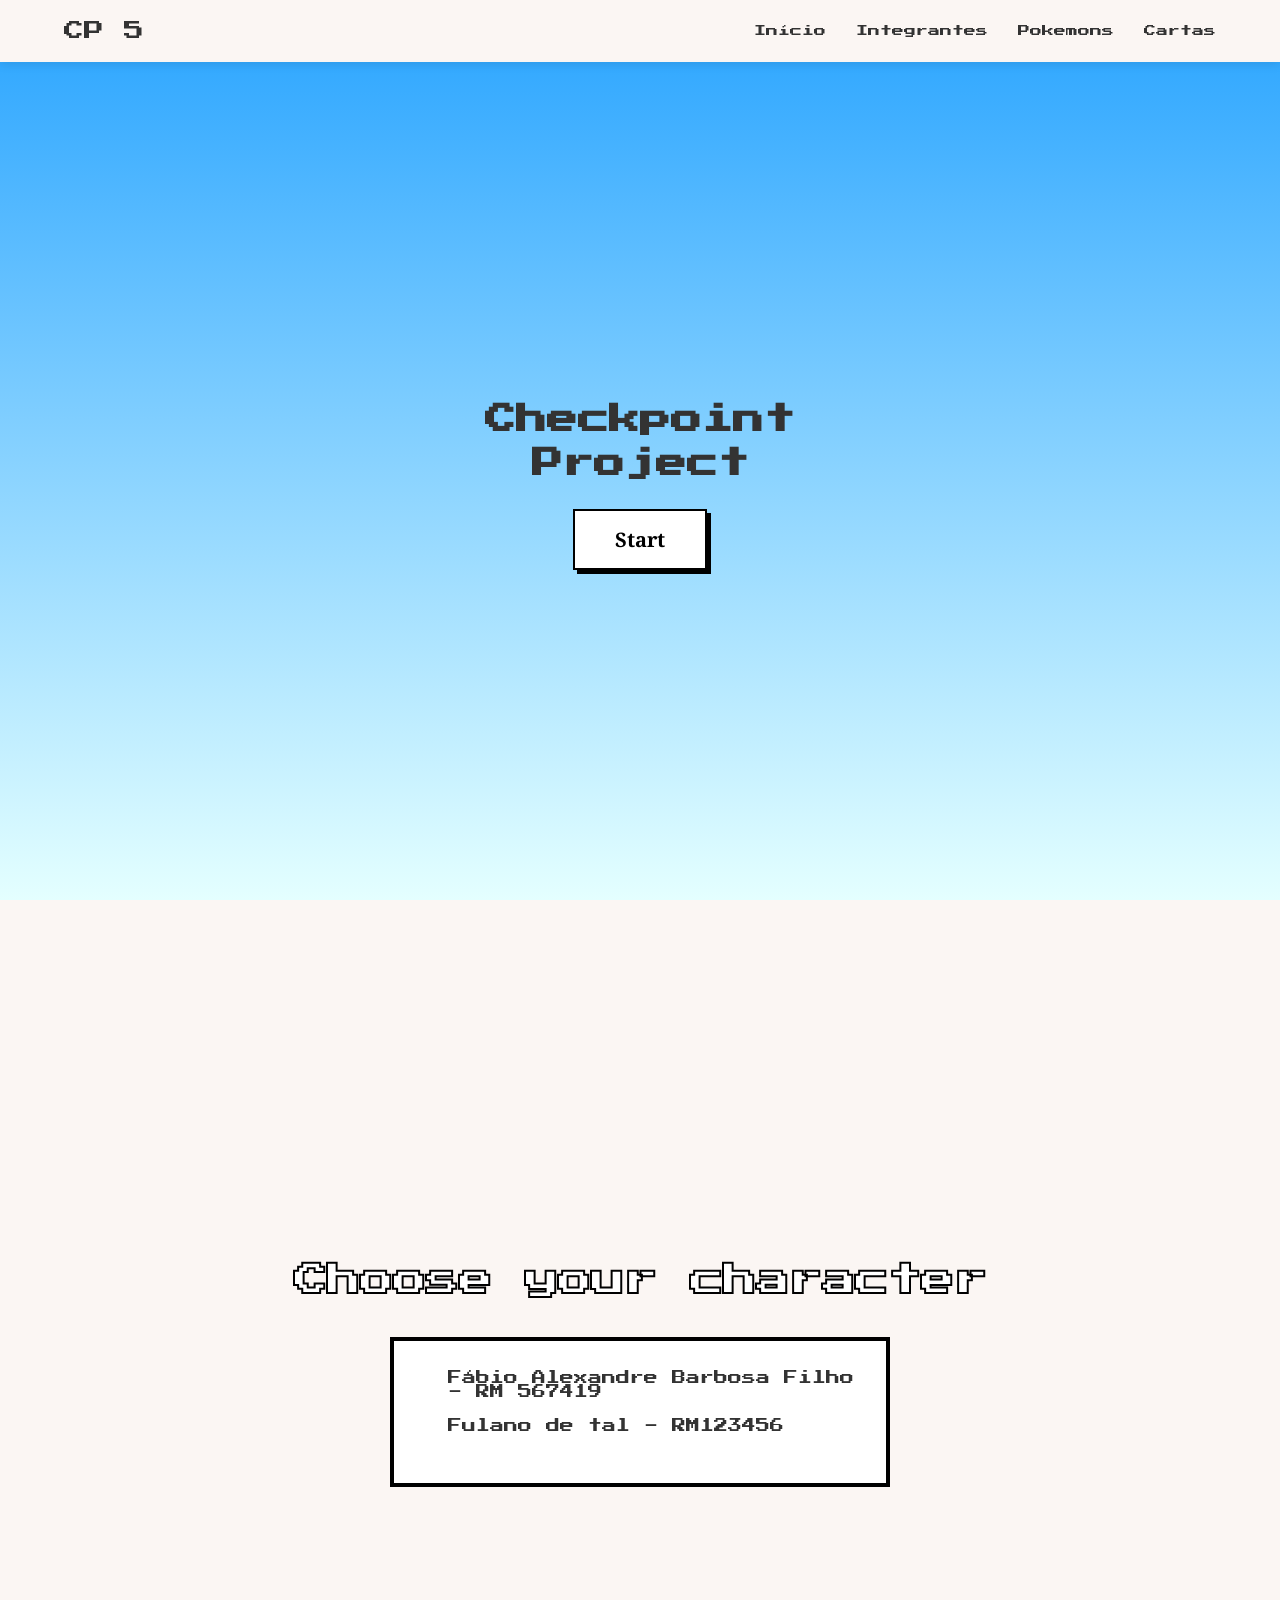
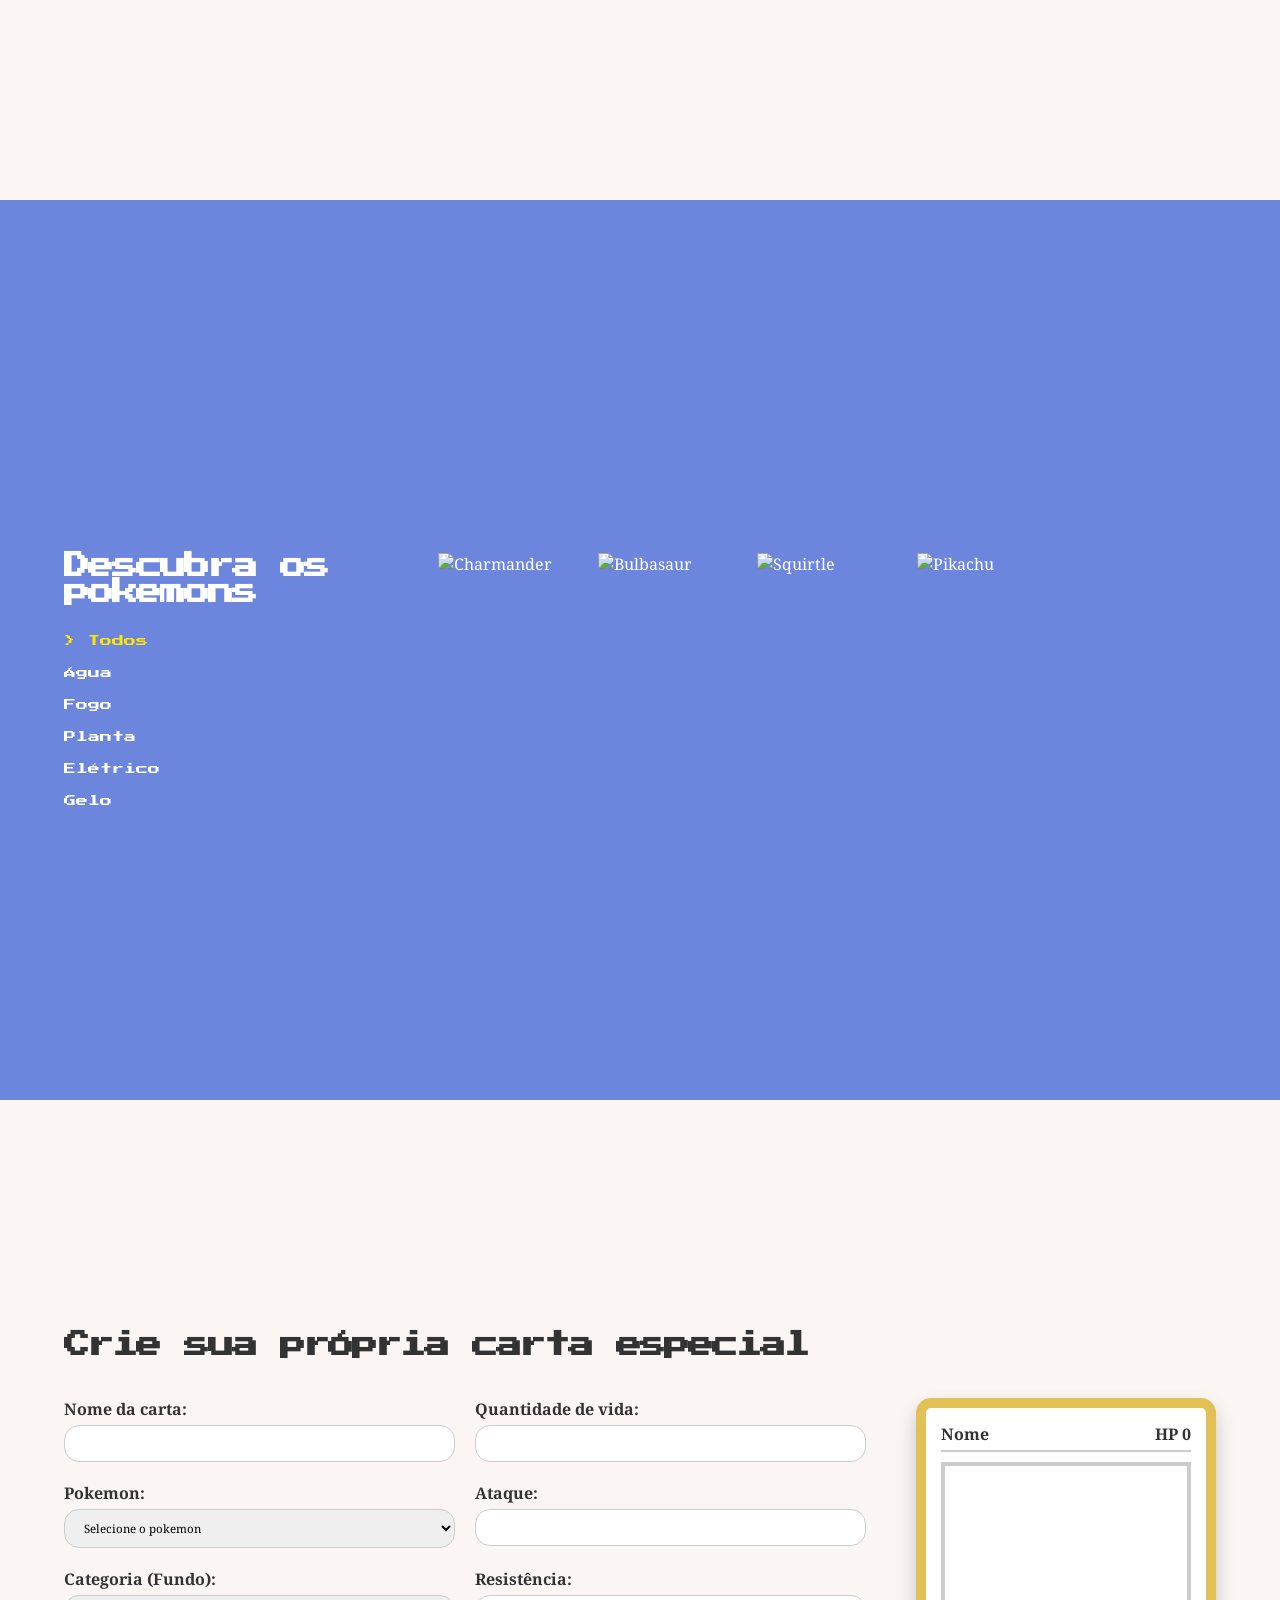
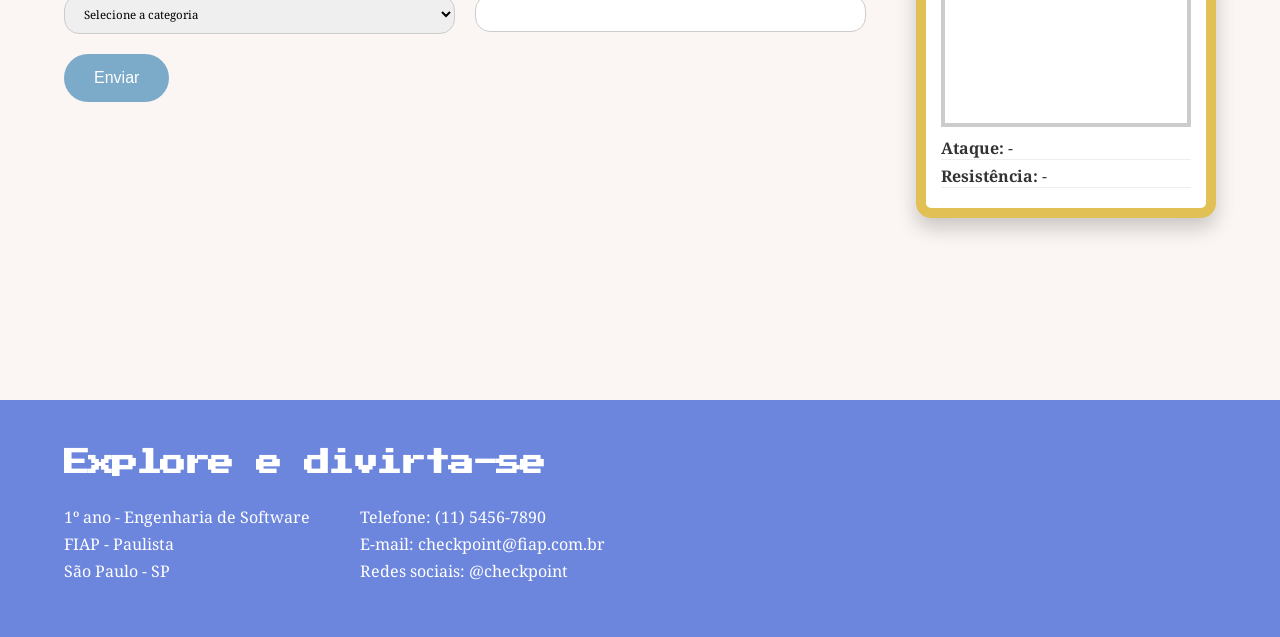
==== index.html @ 24892c91 "Site com responsividade" ====
<!DOCTYPE html>
<html lang="pt-BR">
<head>
    <meta charset="UTF-8">
    <meta name="viewport" content="width=device-width, initial-scale=1.0">
    <title>Checkpoint 5 - Front-end Design</title>
    
    <link rel="preconnect" href="https://fonts.googleapis.com">
    <link rel="preconnect" href="https://fonts.gstatic.com" crossorigin>
    <link href="https://fonts.googleapis.com/css2?family=Noto+Serif:ital,wght@0,400;0,700;1,400&family=Press+Start+2P&display=swap" rel="stylesheet">
    
    <link rel="stylesheet" href="style.css">
</head>
<body>

    <header class="menu-fixo">
        <div class="logo">CP 5</div>
        <nav>
            <ul>
                <li><a href="#inicio">Início</a></li>
                <li><a href="#integrantes">Integrantes</a></li>
                <li><a href="#pokemons">Pokemons</a></li>
                <li><a href="#cartas">Cartas</a></li>
            </ul>
        </nav>
    </header>

    <main>
        <section id="inicio" class="sessao-inicio">
            <div class="conteudo-inicio">
                <h1 class="titulo-principal">Checkpoint<br>Project</h1>
                <a href="#integrantes" class="btn-start">Start</a>
            </div>
        </section>

        <section id="integrantes" class="sessao-integrantes">
            <h2 class="titulo-sessao titulo-borda">Choose your character</h2>
            <div class="caixa-integrantes">
                <ul>
                    <li><span class="arrow">></span> Fábio Alexandre Barbosa Filho - RM 567419</li>
                    <li><span class="arrow">></span> Fulano de tal - RM123456</li>
                </ul>
            </div>
        </section>

        <section id="pokemons" class="sessao-pokemons">
            <div class="pokemon-layout">
                <aside class="filtro-lateral">
                    <h3 class="subtitulo">Descubra os pokemons</h3>
                    <ul id="lista-filtros">
                        <li class="ativo" data-filter="todos">> Todos</li>
                        <li data-filter="agua">Água</li>
                        <li data-filter="fogo">Fogo</li>
                        <li data-filter="planta">Planta</li>
                        <li data-filter="eletrico">Elétrico</li>
                        <li data-filter="gelo">Gelo</li>
                    </ul>
                </aside>
                
                <div class="grid-pokemons" id="grid-pokemons">
                    <div class="poke-card" data-tipo="fogo" onclick="abrirModal('Charmander', '0.6 m', '8.5 kg', 'Lizard', 'Blaze', 'Água', 'https://raw.githubusercontent.com/PokeAPI/sprites/master/sprites/pokemon/4.png')">
                        <img src="https://raw.githubusercontent.com/PokeAPI/sprites/master/sprites/pokemon/4.png" alt="Charmander">
                    </div>
                    <div class="poke-card" data-tipo="planta" onclick="abrirModal('Bulbasaur', '0.7 m', '6.9 kg', 'Seed', 'Overgrow', 'Fogo', 'https://raw.githubusercontent.com/PokeAPI/sprites/master/sprites/pokemon/1.png')">
                        <img src="https://raw.githubusercontent.com/PokeAPI/sprites/master/sprites/pokemon/1.png" alt="Bulbasaur">
                    </div>
                    <div class="poke-card" data-tipo="agua" onclick="abrirModal('Squirtle', '0.5 m', '9.0 kg', 'Tiny Turtle', 'Torrent', 'Planta', 'https://raw.githubusercontent.com/PokeAPI/sprites/master/sprites/pokemon/7.png')">
                        <img src="https://raw.githubusercontent.com/PokeAPI/sprites/master/sprites/pokemon/7.png" alt="Squirtle">
                    </div>
                    <div class="poke-card" data-tipo="eletrico" onclick="abrirModal('Pikachu', '0.4 m', '6.0 kg', 'Mouse', 'Static', 'Terra', 'https://raw.githubusercontent.com/PokeAPI/sprites/master/sprites/pokemon/25.png')">
                        <img src="https://raw.githubusercontent.com/PokeAPI/sprites/master/sprites/pokemon/25.png" alt="Pikachu">
                    </div>
                </div>
            </div>
        </section>

        <section id="cartas" class="sessao-cartas">
            <h2 class="subtitulo">Crie sua própria carta especial</h2>
            
            <div class="layout-cartas">
                <form id="form-carta">
                    <div class="form-group">
                        <label for="nomeCarta">Nome da carta:</label>
                        <input type="text" id="nomeCarta" required>
                    </div>
                    <div class="form-group">
                        <label for="vidaCarta">Quantidade de vida:</label>
                        <input type="number" id="vidaCarta" required>
                    </div>
                    <div class="form-group">
                        <label for="pokemonSelect">Pokemon:</label>
                        <select id="pokemonSelect" required>
                            <option value="">Selecione o pokemon</option>
                            <option value="https://raw.githubusercontent.com/PokeAPI/sprites/master/sprites/pokemon/other/official-artwork/4.png">Charmander</option>
                            <option value="https://raw.githubusercontent.com/PokeAPI/sprites/master/sprites/pokemon/other/official-artwork/1.png">Bulbasaur</option>
                            <option value="https://raw.githubusercontent.com/PokeAPI/sprites/master/sprites/pokemon/other/official-artwork/7.png">Squirtle</option>
                            <option value="https://raw.githubusercontent.com/PokeAPI/sprites/master/sprites/pokemon/other/official-artwork/25.png">Pikachu</option>
                        </select>
                    </div>
                    <div class="form-group">
                        <label for="ataqueCarta">Ataque:</label>
                        <input type="text" id="ataqueCarta" required>
                    </div>
                    <div class="form-group">
                        <label for="categoriaSelect">Categoria (Fundo):</label>
                        <select id="categoriaSelect" required>
                            <option value="">Selecione a categoria</option>
                            <option value="#f8d030">Elétrico (Amarelo)</option>
                            <option value="#78c850">Planta (Verde)</option>
                            <option value="#f08030">Fogo (Laranja)</option>
                            <option value="#6890f0">Água (Azul)</option>
                        </select>
                    </div>
                    <div class="form-group">
                        <label for="resistenciaCarta">Resistência:</label>
                        <input type="text" id="resistenciaCarta" required>
                    </div>
                    
                    <button type="submit" class="btn-enviar">Enviar</button>
                </form>

                <div class="carta-preview" id="cartaResultado">
                    <div class="carta-header">
                        <span id="resNome">Nome</span>
                        <span id="resVida">HP 0</span>
                    </div>
                    <div class="carta-imagem">
                        <img id="resImg" src="" alt="">
                    </div>
                    <div class="carta-status">
                        <p><strong>Ataque:</strong> <span id="resAtaque">-</span></p>
                        <p><strong>Resistência:</strong> <span id="resResistencia">-</span></p>
                    </div>
                </div>
            </div>
        </section>
    </main>

    <footer id="footer">
        <div class="footer-bloco titulo">
            <h2 class="subtitulo">Explore e divirta-se</h2>
        </div>
        <div class="footer-layout">
            <div class="footer-bloco">
                <p>1º ano - Engenharia de Software</p>
                <p>FIAP - Paulista</p>
                <p>São Paulo - SP</p>
            </div>
            <div class="footer-bloco">
                <p>Telefone: (11) 5456-7890</p>
                <p>E-mail: checkpoint@fiap.com.br</p>
                <p>Redes sociais: @checkpoint</p>
            </div>
        </div>
    </footer>

    <div id="modalPokemon" class="modal hidden">
        <div class="modal-content">
            <span class="close-btn" onclick="fecharModal()">X</span>
            <h2 id="modalNome" class="titulo-sessao">Nome</h2>
            <div class="modal-info">
                <div>
                    <p><strong>Altura:</strong> <span id="modalAltura"></span></p>
                    <p><strong>Categoria:</strong> <span id="modalCategoria"></span></p>
                </div>
                <div>
                    <p><strong>Peso:</strong> <span id="modalPeso"></span></p>
                    <p><strong>Habilidades:</strong> <span id="modalHabilidades"></span></p>
                    <p><strong>Fraqueza:</strong> <span id="modalFraqueza"></span></p>
                </div>
            </div>
            <div class="modal-img-container">
                <img id="modalImagem" src="" alt="">
            </div>
        </div>
    </div>

    <script src="script.js"></script>
</body>
</html>
---- style.css ----
/* Resets e Configurações Globais */
* {
    margin: 0;
    padding: 0;
    box-sizing: border-box;
}

html {
    scroll-behavior: smooth; /* Rolagem suave nativa */
    font-size: 62.5%; /* 1rem = 10px, facilita o cálculo das exigências */
}

body {
    font-family: 'Noto Serif', serif;
    background-color: #FBF6F3; /* Branco exigido */
    color: #333;
    font-size: 1.6rem; 
}

/* Tipografia Exigida */
h1, h2, h3, .logo, .menu-fixo a {
    font-family: 'Press Start 2P', cursive;
}

.subtitulo {
    font-size: 2.6rem;
    letter-spacing: -2px;
}

/* --- MENU FIXO --- */
.menu-fixo {
    position: fixed;
    top: 0;
    width: 100%;
    background-color: #FBF6F3;
    display: flex;
    justify-content: space-between;
    align-items: center;
    padding: 2rem 5%;
    box-shadow: 0 2px 10px rgba(0,0,0,0.1);
    z-index: 1000;
}

.menu-fixo .logo { font-size: 2rem; }
.menu-fixo ul { list-style: none; display: flex; gap: 3rem; }
.menu-fixo a { text-decoration: none; color: #333; font-size: 1.2rem; }

/* --- SEÇÕES (Geral) --- */
section {
    min-height: 100vh;
    padding: 10rem 5% 5rem 5%;
    display: flex;
    flex-direction: column;
    justify-content: center;
}

/* --- 1º SESSÃO: INÍCIO --- */
.sessao-inicio {
    background: linear-gradient(to bottom, #27a3ff, #e4ffff);
    align-items: center;
    text-align: center;
    position: relative;
    overflow: hidden;
}

.titulo-principal {
    font-size: 3.1rem;
    line-height: calc(3.1rem + 1.3rem); /* 1.3rem de espaçamento exigido */
    margin-bottom: 4rem;
    color: #333;
}

.btn-start {
    font-family: 'Noto Serif', serif;
    background-color: white;
    color: black;
    padding: 1.5rem 4rem;
    font-size: 2rem;
    border: 2px solid black;
    text-decoration: none;
    font-weight: bold;
    cursor: pointer;
    box-shadow: 4px 4px 0px black;
    transition: transform 0.1s;
}

.btn-start:active {
    transform: translate(2px, 2px);
    box-shadow: 2px 2px 0px black;
}

/* --- 2º SESSÃO: INTEGRANTES --- */
.sessao-integrantes {
    background-color: #FBF6F3;
    align-items: center;
}

.titulo-borda {
    font-size: 3.3rem;
    color: white;
    -webkit-text-stroke: 2px black; /* Borda preta exigida no texto branco */
    margin-bottom: 4rem;
    text-align: center;
}

.caixa-integrantes {
    background: white;
    border: 4px solid black;
    padding: 3rem;
    width: 100%;
    max-width: 500px;
}

.caixa-integrantes ul { list-style: none; }
.caixa-integrantes li {
    font-family: 'Press Start 2P', cursive;
    font-size: 1.4rem;
    margin-bottom: 2rem;
    cursor: pointer;
    display: flex;
    align-items: center;
}

.arrow {
    opacity: 0; /* Esconde a seta inicialmente */
    margin-right: 1rem;
    transition: opacity 0.3s;
}

.caixa-integrantes li:hover .arrow {
    opacity: 1; /* Mostra a seta no hover */
}

/* --- 3º SESSÃO: POKEMONS --- */
.sessao-pokemons { background-color: #6D86DD; /* Azul exigido */ color: white; }

.pokemon-layout {
    display: flex;
    gap: 5rem;
    margin-top: 3rem;
}

.filtro-lateral { min-width: 250px; }
.filtro-lateral h3 { margin-bottom: 3rem; }
.filtro-lateral ul { list-style: none; font-family: 'Press Start 2P', cursive; font-size: 1.2rem; }
.filtro-lateral li { margin-bottom: 2rem; cursor: pointer; transition: color 0.3s; }
.filtro-lateral li:hover, .filtro-lateral li.ativo { color: #ffe600; }

.grid-pokemons {
    display: grid;
    grid-template-columns: repeat(auto-fill, minmax(120px, 1fr));
    gap: 2rem;
    width: 100%;
}

.poke-card {
    cursor: pointer;
    transition: transform 0.3s;
}

.poke-card:hover { transform: scale(1.1); }
.poke-card img { width: 100%; object-fit: contain; }

/* Modal Pokemons */
.modal {
    position: fixed;
    top: 0; left: 0; width: 100%; height: 100%;
    background-color: rgba(0, 0, 0, 0.4); /* Fundo preto 40% exigido */
    display: flex;
    justify-content: center;
    align-items: center;
    z-index: 2000;
}

.modal.hidden { display: none; }

.modal-content {
    background-color: #FBF6F3;
    color: #333;
    padding: 4rem;
    border-radius: 20px;
    width: 90%;
    max-width: 600px;
    position: relative;
}

.close-btn {
    position: absolute;
    top: 2rem; right: 2rem;
    font-family: 'Press Start 2P', cursive;
    font-size: 2rem;
    cursor: pointer;
}

.modal-info { display: flex; justify-content: space-between; margin: 3rem 0; font-size: 1.8rem; }
.modal-img-container { text-align: center; margin: 2rem 0; }
.modal-img-container img { width: 150px; }

.evolucao-container {
    margin-top: 3rem;
    padding-top: 2rem;
    border-top: 2px solid #ccc;
}

.evolucao-images {
    flex-wrap: wrap;
    gap: 1rem;
}

.evolucao-images > div {
    display: flex;
    align-items: center;
    gap: 1rem;
}

.evolucao-images img {
    transition: transform 0.3s ease;
}

.evolucao-images img:hover {
    transform: scale(1.1);
}

/* --- 4º SESSÃO: CARTAS --- */
.sessao-cartas { background-color: #FBF6F3; }

.layout-cartas {
    display: flex;
    gap: 5rem;
    margin-top: 4rem;
    align-items: flex-start;
}

form { flex: 1; display: grid; grid-template-columns: 1fr 1fr; gap: 2rem; }

.form-group { display: flex; flex-direction: column; }
.form-group label { margin-bottom: 0.5rem; font-weight: bold; }

/* Exigência: bordas 15px e tamanho 1.15rem */
input, select {
    border-radius: 15px;
    font-size: 1.15rem; 
    padding: 1rem 1.5rem;
    border: 1px solid #ccc;
    font-family: 'Noto Serif', serif;
}

/* Botão Exigido */
.btn-enviar {
    grid-column: 1 / -1;
    background-color: #7CAAC9;
    color: white;
    border: none;
    border-radius: 25px;
    padding: 1.5rem 3rem;
    font-size: 1.6rem;
    cursor: pointer;
    justify-self: start;
    transition: background-color 0.3s;
}

.btn-enviar:hover { background-color: #5881AE; }

.carta-preview {
    width: 300px;
    height: 420px;
    border: 10px solid #e1c056;
    border-radius: 15px;
    padding: 1.5rem;
    background-color: #fff;
    display: flex;
    flex-direction: column;
    box-shadow: 0 10px 20px rgba(0,0,0,0.2);
}

.carta-header { display: flex; justify-content: space-between; font-weight: bold; margin-bottom: 1rem; border-bottom: 2px solid #ccc; padding-bottom: 0.5rem;}
.carta-imagem { flex: 1; display: flex; justify-content: center; align-items: center; border: 4px solid #ccc; background: white; margin-bottom: 1rem;}
.carta-imagem img { max-width: 90%; max-height: 150px; }
.carta-status p { margin-bottom: 0.5rem; border-bottom: 1px solid #eee; }

/* --- 5º SESSÃO: FOOTER --- */
footer {
    background-color: #6D86DD;
    color: white;
    padding: 5rem 5%;
}

.footer-layout {
    display: flex;
    gap: 50px; /* Espaçamento de 50px exigido entre os blocos */
    margin-top: 3rem;
}

.footer-bloco p { margin-bottom: 0.5rem; }

/* --- RESPONSIVIDADE (Desktop, Tablet, Mobile) --- */
@media (max-width: 900px) {
    .pokemon-layout, .layout-cartas { flex-direction: column; }
    form { grid-template-columns: 1fr; }
    .btn-enviar { justify-self: stretch; }
    .menu-fixo ul { gap: 1.5rem; }
}

@media (max-width: 600px) {
    .menu-fixo { flex-direction: column; gap: 1rem; padding: 1rem; }
    .titulo-principal { font-size: 2.2rem; }
    .titulo-borda { font-size: 2.2rem; }
    .subtitulo { font-size: 2rem; }
    .modal-info { flex-direction: column; gap: 1rem; }
    .footer-layout { flex-direction: column; gap: 30px; }
    /* Responsividade para integrantes */
    .caixa-integrantes {
        max-width: 90%;
        padding: 2rem;
    }
    .caixa-integrantes li {
        font-size: 1.2rem;
        margin-bottom: 1.5rem;
        line-height: 1.4;
    }
}
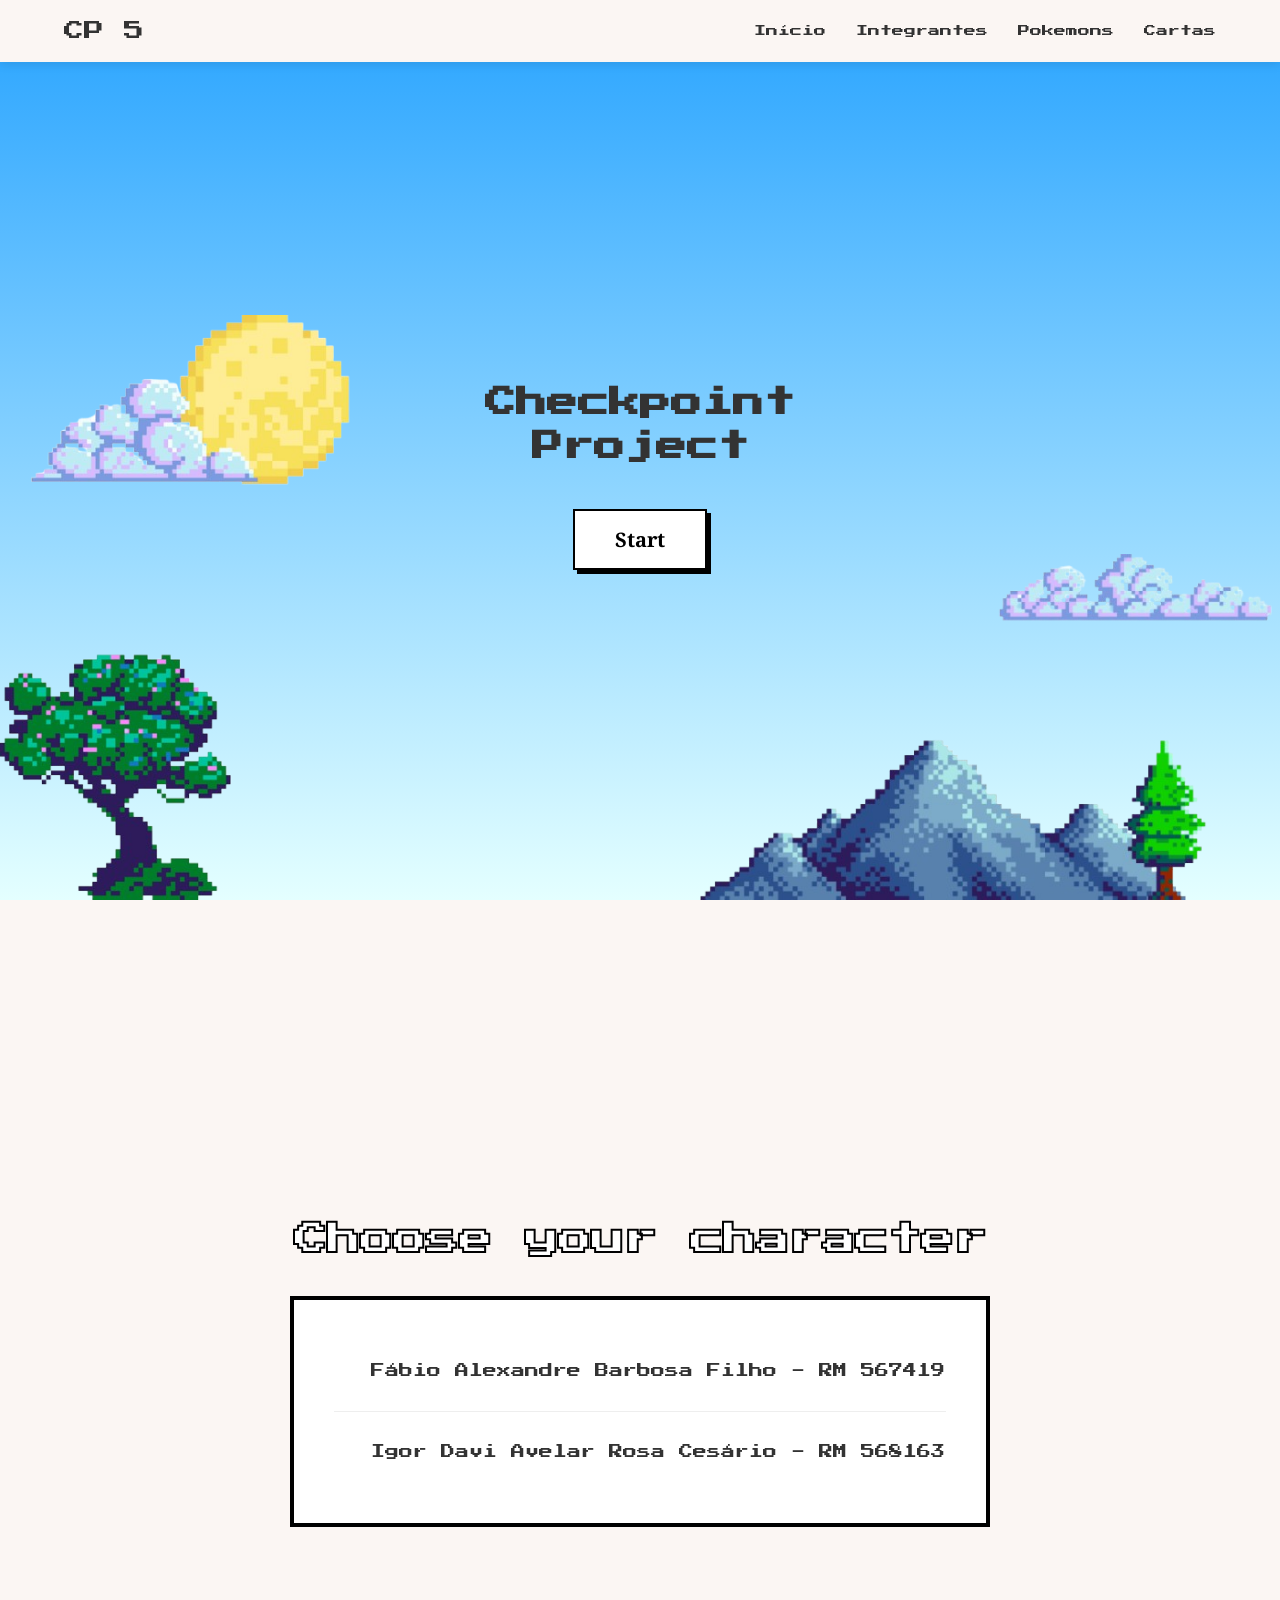
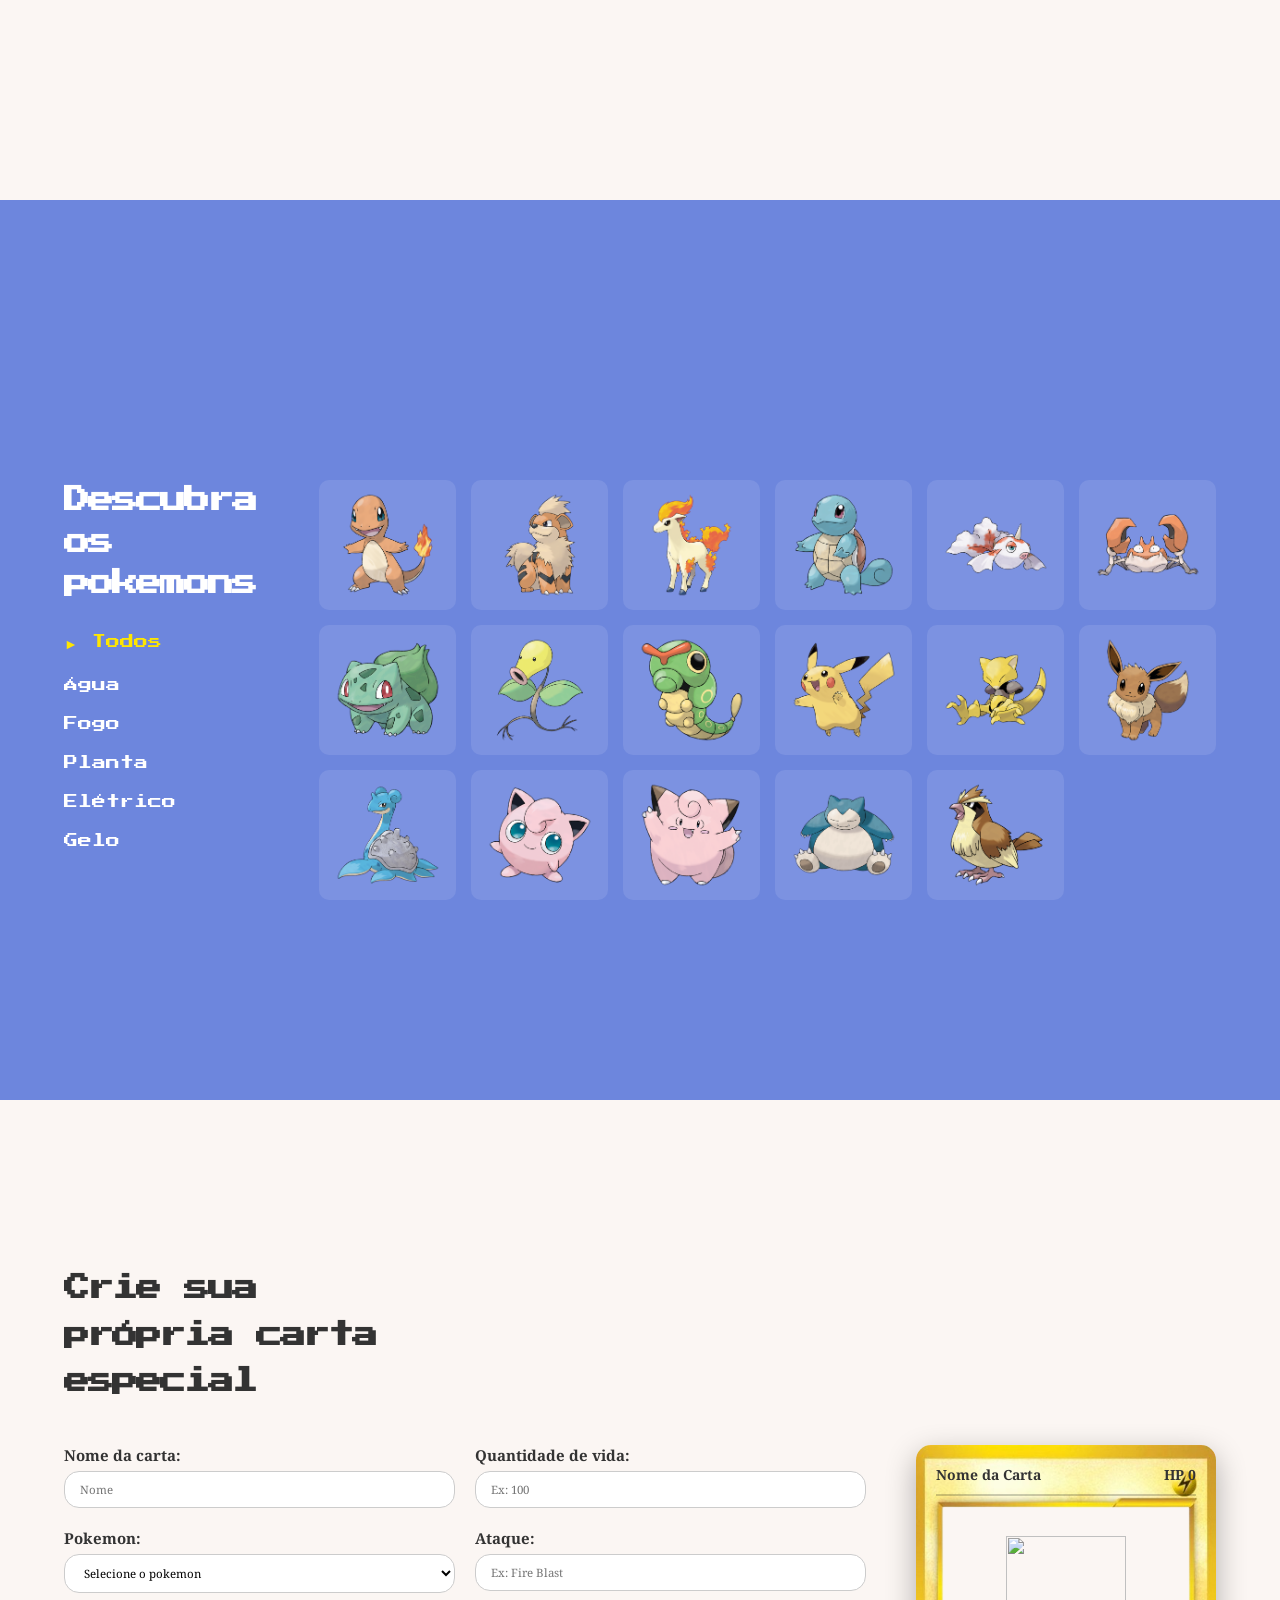
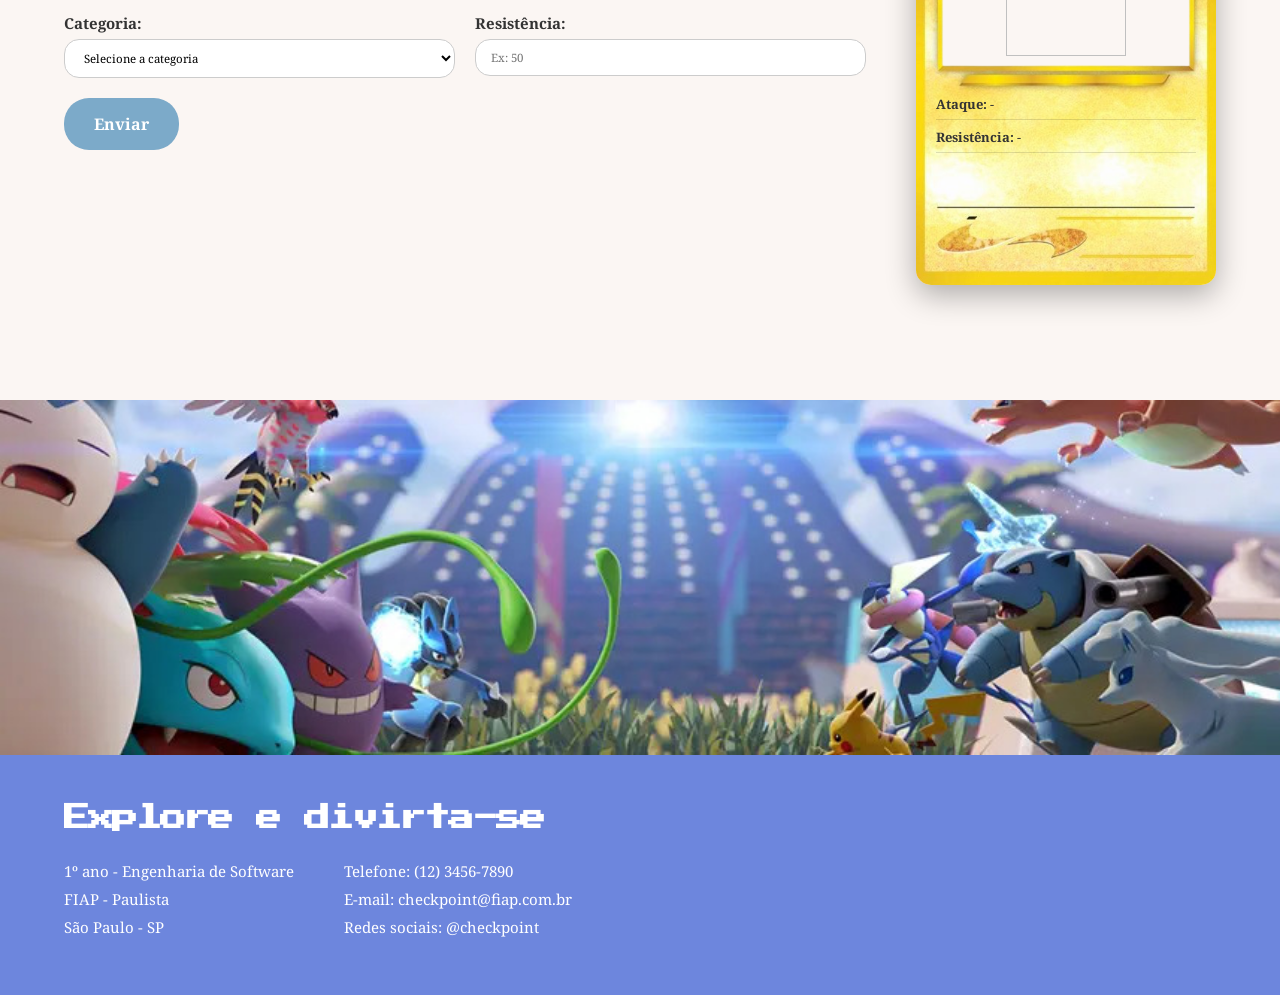
==== commit dd0a3f3b: "Initial commit" ====
--- a/index.html
+++ b/index.html
@@ -4,15 +4,16 @@
     <meta charset="UTF-8">
     <meta name="viewport" content="width=device-width, initial-scale=1.0">
     <title>Checkpoint 5 - Front-end Design</title>
-    
+
     <link rel="preconnect" href="https://fonts.googleapis.com">
     <link rel="preconnect" href="https://fonts.gstatic.com" crossorigin>
     <link href="https://fonts.googleapis.com/css2?family=Noto+Serif:ital,wght@0,400;0,700;1,400&family=Press+Start+2P&display=swap" rel="stylesheet">
-    
+
     <link rel="stylesheet" href="style.css">
 </head>
 <body>
 
+    <!-- ========== MENU ========== -->
     <header class="menu-fixo">
         <div class="logo">CP 5</div>
         <nav>
@@ -26,6 +27,8 @@
     </header>
 
     <main>
+
+        <!-- 1ª SESSÃO: INÍCIO -->
         <section id="inicio" class="sessao-inicio">
             <div class="conteudo-inicio">
                 <h1 class="titulo-principal">Checkpoint<br>Project</h1>
@@ -33,22 +36,30 @@
             </div>
         </section>
 
+        <!-- 2ª SESSÃO: INTEGRANTES -->
         <section id="integrantes" class="sessao-integrantes">
-            <h2 class="titulo-sessao titulo-borda">Choose your character</h2>
+            <h2 class="titulo-borda">Choose your character</h2>
             <div class="caixa-integrantes">
                 <ul>
-                    <li><span class="arrow">></span> Fábio Alexandre Barbosa Filho - RM 567419</li>
-                    <li><span class="arrow">></span> Fulano de tal - RM123456</li>
+                    <li>
+                        <img src="images/icons/seta.png" class="seta-icon" alt="seta">
+                        <span>Fábio Alexandre Barbosa Filho - RM 567419</span>
+                    </li>
+                    <li>
+                        <img src="images/icons/seta.png" class="seta-icon" alt="seta">
+                        <span>Igor Davi Avelar Rosa Cesário - RM 568163</span>
+                    </li>
                 </ul>
             </div>
         </section>
 
+        <!-- 3ª SESSÃO: POKÉMONS -->
         <section id="pokemons" class="sessao-pokemons">
             <div class="pokemon-layout">
                 <aside class="filtro-lateral">
-                    <h3 class="subtitulo">Descubra os pokemons</h3>
+                    <h3 class="subtitulo">Descubra os<br>pokemons</h3>
                     <ul id="lista-filtros">
-                        <li class="ativo" data-filter="todos">> Todos</li>
+                        <li class="ativo" data-filter="todos">&#9658; Todos</li>
                         <li data-filter="agua">Água</li>
                         <li data-filter="fogo">Fogo</li>
                         <li data-filter="planta">Planta</li>
@@ -56,125 +67,196 @@
                         <li data-filter="gelo">Gelo</li>
                     </ul>
                 </aside>
-                
+
                 <div class="grid-pokemons" id="grid-pokemons">
-                    <div class="poke-card" data-tipo="fogo" onclick="abrirModal('Charmander', '0.6 m', '8.5 kg', 'Lizard', 'Blaze', 'Água', 'https://raw.githubusercontent.com/PokeAPI/sprites/master/sprites/pokemon/4.png')">
-                        <img src="https://raw.githubusercontent.com/PokeAPI/sprites/master/sprites/pokemon/4.png" alt="Charmander">
-                    </div>
-                    <div class="poke-card" data-tipo="planta" onclick="abrirModal('Bulbasaur', '0.7 m', '6.9 kg', 'Seed', 'Overgrow', 'Fogo', 'https://raw.githubusercontent.com/PokeAPI/sprites/master/sprites/pokemon/1.png')">
-                        <img src="https://raw.githubusercontent.com/PokeAPI/sprites/master/sprites/pokemon/1.png" alt="Bulbasaur">
-                    </div>
-                    <div class="poke-card" data-tipo="agua" onclick="abrirModal('Squirtle', '0.5 m', '9.0 kg', 'Tiny Turtle', 'Torrent', 'Planta', 'https://raw.githubusercontent.com/PokeAPI/sprites/master/sprites/pokemon/7.png')">
-                        <img src="https://raw.githubusercontent.com/PokeAPI/sprites/master/sprites/pokemon/7.png" alt="Squirtle">
-                    </div>
-                    <div class="poke-card" data-tipo="eletrico" onclick="abrirModal('Pikachu', '0.4 m', '6.0 kg', 'Mouse', 'Static', 'Terra', 'https://raw.githubusercontent.com/PokeAPI/sprites/master/sprites/pokemon/25.png')">
-                        <img src="https://raw.githubusercontent.com/PokeAPI/sprites/master/sprites/pokemon/25.png" alt="Pikachu">
-                    </div>
-                </div>
-            </div>
-        </section>
-
+                    <!-- FOGO -->
+                    <div class="poke-card" data-tipo="fogo" data-nome="Charmander" onclick="abrirModal('Charmander')">
+                        <img src="images/pokemons/Charmander.png" alt="Charmander">
+                    </div>
+                    <div class="poke-card" data-tipo="fogo" data-nome="Growlithe" onclick="abrirModal('Growlithe')">
+                        <img src="images/pokemons/Growlithe.png" alt="Growlithe">
+                    </div>
+                    <div class="poke-card" data-tipo="fogo" data-nome="Ponyta" onclick="abrirModal('Ponyta')">
+                        <img src="images/pokemons/Ponyta.png" alt="Ponyta">
+                    </div>
+                    <!-- ÁGUA -->
+                    <div class="poke-card" data-tipo="agua" data-nome="Squirtle" onclick="abrirModal('Squirtle')">
+                        <img src="images/pokemons/Squirtle.png" alt="Squirtle">
+                    </div>
+                    <div class="poke-card" data-tipo="agua" data-nome="Goldeen" onclick="abrirModal('Goldeen')">
+                        <img src="images/pokemons/Goldeen.png" alt="Goldeen">
+                    </div>
+                    <div class="poke-card" data-tipo="agua" data-nome="Krabby" onclick="abrirModal('Krabby')">
+                        <img src="images/pokemons/Krabby.png" alt="Krabby">
+                    </div>
+                    <!-- PLANTA -->
+                    <div class="poke-card" data-tipo="planta" data-nome="Bulbasaur" onclick="abrirModal('Bulbasaur')">
+                        <img src="images/pokemons/Bulbasaur.png" alt="Bulbasaur">
+                    </div>
+                    <div class="poke-card" data-tipo="planta" data-nome="Bellsprout" onclick="abrirModal('Bellsprout')">
+                        <img src="images/pokemons/Bellsprout.png" alt="Bellsprout">
+                    </div>
+                    <div class="poke-card" data-tipo="planta" data-nome="Caterpie" onclick="abrirModal('Caterpie')">
+                        <img src="images/pokemons/Caterpie.png" alt="Caterpie">
+                    </div>
+                    <!-- ELÉTRICO -->
+                    <div class="poke-card" data-tipo="eletrico" data-nome="Pikachu" onclick="abrirModal('Pikachu')">
+                        <img src="images/pokemons/Pikachu.png" alt="Pikachu">
+                    </div>
+                    <div class="poke-card" data-tipo="eletrico" data-nome="Abra" onclick="abrirModal('Abra')">
+                        <img src="images/pokemons/Abra.png" alt="Abra">
+                    </div>
+                    <div class="poke-card" data-tipo="eletrico" data-nome="Eevee" onclick="abrirModal('Eevee')">
+                        <img src="images/pokemons/Eevee.png" alt="Eevee">
+                    </div>
+                    <!-- GELO -->
+                    <div class="poke-card" data-tipo="gelo" data-nome="Lapras" onclick="abrirModal('Lapras')">
+                        <img src="images/pokemons/Lapras.png" alt="Lapras">
+                    </div>
+                    <div class="poke-card" data-tipo="gelo" data-nome="Jigglypuff" onclick="abrirModal('Jigglypuff')">
+                        <img src="images/pokemons/Jigglypuff.png" alt="Jigglypuff">
+                    </div>
+                    <div class="poke-card" data-tipo="gelo" data-nome="Clefairy" onclick="abrirModal('Clefairy')">
+                        <img src="images/pokemons/Clefairy.png" alt="Clefairy">
+                    </div>
+                    <div class="poke-card" data-tipo="gelo" data-nome="Snorlax" onclick="abrirModal('Snorlax')">
+                        <img src="images/pokemons/Snorlax.png" alt="Snorlax">
+                    </div>
+                    <div class="poke-card" data-tipo="gelo" data-nome="Pidgey" onclick="abrirModal('Pidgey')">
+                        <img src="images/pokemons/Pidgey.png" alt="Pidgey">
+                    </div>
+                </div>
+            </div>
+        </section>
+
+        <!-- 4ª SESSÃO: CARTAS -->
         <section id="cartas" class="sessao-cartas">
-            <h2 class="subtitulo">Crie sua própria carta especial</h2>
-            
+            <h2 class="subtitulo titulo-cartas">Crie sua<br>própria carta<br>especial</h2>
+
             <div class="layout-cartas">
                 <form id="form-carta">
-                    <div class="form-group">
-                        <label for="nomeCarta">Nome da carta:</label>
-                        <input type="text" id="nomeCarta" required>
-                    </div>
-                    <div class="form-group">
-                        <label for="vidaCarta">Quantidade de vida:</label>
-                        <input type="number" id="vidaCarta" required>
-                    </div>
-                    <div class="form-group">
-                        <label for="pokemonSelect">Pokemon:</label>
-                        <select id="pokemonSelect" required>
-                            <option value="">Selecione o pokemon</option>
-                            <option value="https://raw.githubusercontent.com/PokeAPI/sprites/master/sprites/pokemon/other/official-artwork/4.png">Charmander</option>
-                            <option value="https://raw.githubusercontent.com/PokeAPI/sprites/master/sprites/pokemon/other/official-artwork/1.png">Bulbasaur</option>
-                            <option value="https://raw.githubusercontent.com/PokeAPI/sprites/master/sprites/pokemon/other/official-artwork/7.png">Squirtle</option>
-                            <option value="https://raw.githubusercontent.com/PokeAPI/sprites/master/sprites/pokemon/other/official-artwork/25.png">Pikachu</option>
-                        </select>
-                    </div>
-                    <div class="form-group">
-                        <label for="ataqueCarta">Ataque:</label>
-                        <input type="text" id="ataqueCarta" required>
-                    </div>
-                    <div class="form-group">
-                        <label for="categoriaSelect">Categoria (Fundo):</label>
-                        <select id="categoriaSelect" required>
-                            <option value="">Selecione a categoria</option>
-                            <option value="#f8d030">Elétrico (Amarelo)</option>
-                            <option value="#78c850">Planta (Verde)</option>
-                            <option value="#f08030">Fogo (Laranja)</option>
-                            <option value="#6890f0">Água (Azul)</option>
-                        </select>
-                    </div>
-                    <div class="form-group">
-                        <label for="resistenciaCarta">Resistência:</label>
-                        <input type="text" id="resistenciaCarta" required>
-                    </div>
-                    
+                    <div class="form-row">
+                        <div class="form-group">
+                            <label for="nomeCarta">Nome da carta:</label>
+                            <input type="text" id="nomeCarta" placeholder="Nome">
+                        </div>
+                        <div class="form-group">
+                            <label for="vidaCarta">Quantidade de vida:</label>
+                            <input type="number" id="vidaCarta" placeholder="Ex: 100">
+                        </div>
+                    </div>
+                    <div class="form-row">
+                        <div class="form-group">
+                            <label for="pokemonSelect">Pokemon:</label>
+                            <select id="pokemonSelect">
+                                <option value="">Selecione o pokemon</option>
+                                <option value="Charmander">Charmander</option>
+                                <option value="Growlithe">Growlithe</option>
+                                <option value="Ponyta">Ponyta</option>
+                                <option value="Squirtle">Squirtle</option>
+                                <option value="Goldeen">Goldeen</option>
+                                <option value="Krabby">Krabby</option>
+                                <option value="Bulbasaur">Bulbasaur</option>
+                                <option value="Bellsprout">Bellsprout</option>
+                                <option value="Caterpie">Caterpie</option>
+                                <option value="Pikachu">Pikachu</option>
+                                <option value="Abra">Abra</option>
+                                <option value="Eevee">Eevee</option>
+                                <option value="Lapras">Lapras</option>
+                                <option value="Jigglypuff">Jigglypuff</option>
+                                <option value="Snorlax">Snorlax</option>
+                            </select>
+                        </div>
+                        <div class="form-group">
+                            <label for="ataqueCarta">Ataque:</label>
+                            <input type="text" id="ataqueCarta" placeholder="Ex: Fire Blast">
+                        </div>
+                    </div>
+                    <div class="form-row">
+                        <div class="form-group">
+                            <label for="categoriaSelect">Categoria:</label>
+                            <select id="categoriaSelect">
+                                <option value="">Selecione a categoria</option>
+                                <option value="eletrico">Elétrico</option>
+                                <option value="planta">Planta</option>
+                                <option value="fogo">Fogo</option>
+                                <option value="agua">Água</option>
+                                <option value="gelo">Gelo</option>
+                            </select>
+                        </div>
+                        <div class="form-group">
+                            <label for="resistenciaCarta">Resistência:</label>
+                            <input type="text" id="resistenciaCarta" placeholder="Ex: 50">
+                        </div>
+                    </div>
                     <button type="submit" class="btn-enviar">Enviar</button>
                 </form>
 
+                <!-- Preview da Carta -->
                 <div class="carta-preview" id="cartaResultado">
-                    <div class="carta-header">
-                        <span id="resNome">Nome</span>
-                        <span id="resVida">HP 0</span>
-                    </div>
-                    <div class="carta-imagem">
-                        <img id="resImg" src="" alt="">
-                    </div>
-                    <div class="carta-status">
-                        <p><strong>Ataque:</strong> <span id="resAtaque">-</span></p>
-                        <p><strong>Resistência:</strong> <span id="resResistencia">-</span></p>
-                    </div>
-                </div>
-            </div>
-        </section>
+                    <div class="carta-overlay" id="cartaOverlay"></div>
+                    <div class="carta-content">
+                        <div class="carta-header">
+                            <span id="resNome">Nome da Carta</span>
+                            <span id="resVida">HP 0</span>
+                        </div>
+                        <div class="carta-imagem-area">
+                            <img id="resImg" src="" alt="" class="pokemon-img-carta">
+                        </div>
+                        <div class="carta-status">
+                            <p><strong>Ataque:</strong> <span id="resAtaque">-</span></p>
+                            <p><strong>Resistência:</strong> <span id="resResistencia">-</span></p>
+                        </div>
+                    </div>
+                </div>
+            </div>
+        </section>
+
     </main>
 
+    <!-- ========== FOOTER ========== -->
     <footer id="footer">
-        <div class="footer-bloco titulo">
-            <h2 class="subtitulo">Explore e divirta-se</h2>
-        </div>
-        <div class="footer-layout">
-            <div class="footer-bloco">
-                <p>1º ano - Engenharia de Software</p>
-                <p>FIAP - Paulista</p>
-                <p>São Paulo - SP</p>
-            </div>
-            <div class="footer-bloco">
-                <p>Telefone: (11) 5456-7890</p>
-                <p>E-mail: checkpoint@fiap.com.br</p>
-                <p>Redes sociais: @checkpoint</p>
+        <img src="images/global/footer-banner.jpg" class="footer-banner-img" alt="Banner Pokémon">
+        <div class="footer-conteudo">
+            <h2 class="subtitulo footer-titulo">Explore e divirta-se</h2>
+            <div class="footer-layout">
+                <div class="footer-bloco">
+                    <p>1º ano - Engenharia de Software</p>
+                    <p>FIAP - Paulista</p>
+                    <p>São Paulo - SP</p>
+                </div>
+                <div class="footer-bloco">
+                    <p>Telefone: (12) 3456-7890</p>
+                    <p>E-mail: checkpoint@fiap.com.br</p>
+                    <p>Redes sociais: @checkpoint</p>
+                </div>
             </div>
         </div>
     </footer>
 
+    <!-- ========== MODAL POKÉMON ========== -->
     <div id="modalPokemon" class="modal hidden">
         <div class="modal-content">
             <span class="close-btn" onclick="fecharModal()">X</span>
-            <h2 id="modalNome" class="titulo-sessao">Nome</h2>
+            <h2 id="modalNome" class="modal-nome">Nome</h2>
             <div class="modal-info">
-                <div>
+                <div class="modal-col">
                     <p><strong>Altura:</strong> <span id="modalAltura"></span></p>
                     <p><strong>Categoria:</strong> <span id="modalCategoria"></span></p>
-                </div>
-                <div>
+                    <p class="modal-tipo-row"><strong>Tipo:</strong> <span id="modalTipo"></span></p>
+                </div>
+                <div class="modal-col">
                     <p><strong>Peso:</strong> <span id="modalPeso"></span></p>
                     <p><strong>Habilidades:</strong> <span id="modalHabilidades"></span></p>
-                    <p><strong>Fraqueza:</strong> <span id="modalFraqueza"></span></p>
-                </div>
-            </div>
-            <div class="modal-img-container">
-                <img id="modalImagem" src="" alt="">
+                    <p class="modal-tipo-row"><strong>Fraqueza:</strong> <span id="modalFraqueza"></span></p>
+                </div>
+            </div>
+            <div class="evolucao-container">
+                <div class="evolucao-images" id="evolucaoImages"></div>
             </div>
         </div>
     </div>
 
     <script src="script.js"></script>
 </body>
-</html>+</html>
--- a/style.css
+++ b/style.css
@@ -1,4 +1,6 @@
-/* Resets e Configurações Globais */
+/* =========================================
+   RESETS E CONFIGURAÇÕES GLOBAIS
+   ========================================= */
 * {
     margin: 0;
     padding: 0;
@@ -6,18 +8,18 @@
 }
 
 html {
-    scroll-behavior: smooth; /* Rolagem suave nativa */
-    font-size: 62.5%; /* 1rem = 10px, facilita o cálculo das exigências */
+    scroll-behavior: smooth;
+    font-size: 62.5%; /* 1rem = 10px */
 }
 
 body {
     font-family: 'Noto Serif', serif;
-    background-color: #FBF6F3; /* Branco exigido */
+    background-color: #FBF6F3;
     color: #333;
-    font-size: 1.6rem; 
-}
-
-/* Tipografia Exigida */
+    font-size: 1.6rem;
+}
+
+/* Tipografia exigida */
 h1, h2, h3, .logo, .menu-fixo a {
     font-family: 'Press Start 2P', cursive;
 }
@@ -27,7 +29,9 @@
     letter-spacing: -2px;
 }
 
-/* --- MENU FIXO --- */
+/* =========================================
+   MENU FIXO
+   ========================================= */
 .menu-fixo {
     position: fixed;
     top: 0;
@@ -37,15 +41,23 @@
     justify-content: space-between;
     align-items: center;
     padding: 2rem 5%;
-    box-shadow: 0 2px 10px rgba(0,0,0,0.1);
+    box-shadow: 0 2px 10px rgba(0, 0, 0, 0.1);
     z-index: 1000;
 }
 
 .menu-fixo .logo { font-size: 2rem; }
 .menu-fixo ul { list-style: none; display: flex; gap: 3rem; }
-.menu-fixo a { text-decoration: none; color: #333; font-size: 1.2rem; }
-
-/* --- SEÇÕES (Geral) --- */
+.menu-fixo a {
+    text-decoration: none;
+    color: #333;
+    font-size: 1.2rem;
+    transition: color 0.3s;
+}
+.menu-fixo a:hover { color: #6D86DD; }
+
+/* =========================================
+   SEÇÕES (geral)
+   ========================================= */
 section {
     min-height: 100vh;
     padding: 10rem 5% 5rem 5%;
@@ -54,7 +66,9 @@
     justify-content: center;
 }
 
-/* --- 1º SESSÃO: INÍCIO --- */
+/* =========================================
+   1ª SESSÃO: INÍCIO
+   ========================================= */
 .sessao-inicio {
     background: linear-gradient(to bottom, #27a3ff, #e4ffff);
     align-items: center;
@@ -63,9 +77,44 @@
     overflow: hidden;
 }
 
+/* Imagem de fundo à esquerda (pseudo-elemento before) */
+.sessao-inicio::before {
+    content: '';
+    position: absolute;
+    bottom: 0;
+    left: 0;
+    width: 48%;
+    height: 65%;
+    background-image: url('images/global/banner-left.png');
+    background-size: contain;
+    background-repeat: no-repeat;
+    background-position: bottom left;
+    z-index: 0;
+}
+
+/* Imagem de fundo à direita (pseudo-elemento after) */
+.sessao-inicio::after {
+    content: '';
+    position: absolute;
+    bottom: 0;
+    right: 0;
+    width: 48%;
+    height: 65%;
+    background-image: url('images/global/banner-right.png');
+    background-size: contain;
+    background-repeat: no-repeat;
+    background-position: bottom right;
+    z-index: 0;
+}
+
+.conteudo-inicio {
+    position: relative;
+    z-index: 1;
+}
+
 .titulo-principal {
     font-size: 3.1rem;
-    line-height: calc(3.1rem + 1.3rem); /* 1.3rem de espaçamento exigido */
+    line-height: calc(3.1rem + 1.3rem); /* espaçamento de 1.3rem exigido */
     margin-bottom: 4rem;
     color: #333;
 }
@@ -79,26 +128,30 @@
     border: 2px solid black;
     text-decoration: none;
     font-weight: bold;
-    cursor: pointer;
+    display: inline-block;
     box-shadow: 4px 4px 0px black;
-    transition: transform 0.1s;
-}
-
-.btn-start:active {
+    transition: transform 0.1s, box-shadow 0.1s;
+}
+
+.btn-start:hover {
     transform: translate(2px, 2px);
     box-shadow: 2px 2px 0px black;
 }
 
-/* --- 2º SESSÃO: INTEGRANTES --- */
+/* =========================================
+   2ª SESSÃO: INTEGRANTES
+   ========================================= */
 .sessao-integrantes {
     background-color: #FBF6F3;
     align-items: center;
 }
 
+/* Título branco com borda preta, tamanho 3.3rem exigido */
 .titulo-borda {
     font-size: 3.3rem;
     color: white;
-    -webkit-text-stroke: 2px black; /* Borda preta exigida no texto branco */
+    -webkit-text-stroke: 2px black;
+    text-stroke: 2px black;
     margin-bottom: 4rem;
     text-align: center;
 }
@@ -106,66 +159,116 @@
 .caixa-integrantes {
     background: white;
     border: 4px solid black;
-    padding: 3rem;
-    width: 100%;
-    max-width: 500px;
+    padding: 3rem 4rem;
+    width: 100%;
+    max-width: 700px;
 }
 
 .caixa-integrantes ul { list-style: none; }
+
 .caixa-integrantes li {
     font-family: 'Press Start 2P', cursive;
     font-size: 1.4rem;
-    margin-bottom: 2rem;
+    padding: 2rem 0;
     cursor: pointer;
     display: flex;
     align-items: center;
-}
-
-.arrow {
-    opacity: 0; /* Esconde a seta inicialmente */
-    margin-right: 1rem;
+    gap: 1.5rem;
+    border-bottom: 1px solid #eee;
+    transition: background 0.2s;
+}
+
+.caixa-integrantes li:last-child { border-bottom: none; }
+
+/* Seta aparece no hover */
+.seta-icon {
+    width: 22px;
+    height: auto;
+    opacity: 0;
     transition: opacity 0.3s;
-}
-
-.caixa-integrantes li:hover .arrow {
-    opacity: 1; /* Mostra a seta no hover */
-}
-
-/* --- 3º SESSÃO: POKEMONS --- */
-.sessao-pokemons { background-color: #6D86DD; /* Azul exigido */ color: white; }
+    flex-shrink: 0;
+}
+
+.caixa-integrantes li:hover .seta-icon {
+    opacity: 1;
+}
+
+/* =========================================
+   3ª SESSÃO: POKÉMONS
+   ========================================= */
+.sessao-pokemons {
+    background-color: #6D86DD;
+    color: white;
+}
 
 .pokemon-layout {
     display: flex;
     gap: 5rem;
     margin-top: 3rem;
-}
-
-.filtro-lateral { min-width: 250px; }
-.filtro-lateral h3 { margin-bottom: 3rem; }
-.filtro-lateral ul { list-style: none; font-family: 'Press Start 2P', cursive; font-size: 1.2rem; }
-.filtro-lateral li { margin-bottom: 2rem; cursor: pointer; transition: color 0.3s; }
-.filtro-lateral li:hover, .filtro-lateral li.ativo { color: #ffe600; }
+    align-items: flex-start;
+}
+
+.filtro-lateral { min-width: 200px; }
+
+.filtro-lateral h3 {
+    margin-bottom: 3rem;
+    line-height: 1.6;
+}
+
+.filtro-lateral ul {
+    list-style: none;
+    font-family: 'Press Start 2P', cursive;
+    font-size: 1.4rem;
+}
+
+.filtro-lateral li {
+    margin-bottom: 2.5rem;
+    cursor: pointer;
+    transition: color 0.3s;
+}
+
+.filtro-lateral li:hover,
+.filtro-lateral li.ativo {
+    color: #ffe600;
+}
 
 .grid-pokemons {
     display: grid;
     grid-template-columns: repeat(auto-fill, minmax(120px, 1fr));
-    gap: 2rem;
+    gap: 1.5rem;
     width: 100%;
 }
 
 .poke-card {
     cursor: pointer;
-    transition: transform 0.3s;
-}
-
-.poke-card:hover { transform: scale(1.1); }
-.poke-card img { width: 100%; object-fit: contain; }
-
-/* Modal Pokemons */
+    transition: transform 0.3s, background 0.3s;
+    background: rgba(255, 255, 255, 0.1);
+    border-radius: 10px;
+    padding: 1rem;
+    display: flex;
+    align-items: center;
+    justify-content: center;
+}
+
+.poke-card:hover {
+    transform: scale(1.1);
+    background: rgba(255, 255, 255, 0.25);
+}
+
+.poke-card img {
+    width: 100%;
+    height: 110px;
+    object-fit: contain;
+}
+
+/* MODAL */
 .modal {
     position: fixed;
-    top: 0; left: 0; width: 100%; height: 100%;
-    background-color: rgba(0, 0, 0, 0.4); /* Fundo preto 40% exigido */
+    top: 0;
+    left: 0;
+    width: 100%;
+    height: 100%;
+    background-color: rgba(0, 0, 0, 0.4); /* fundo preto 40% exigido */
     display: flex;
     justify-content: center;
     align-items: center;
@@ -182,72 +285,159 @@
     width: 90%;
     max-width: 600px;
     position: relative;
+    max-height: 88vh;
+    overflow-y: auto;
+}
+
+.modal-nome {
+    font-size: 2rem;
+    text-align: center;
+    margin-bottom: 2.5rem;
+    letter-spacing: -1px;
 }
 
 .close-btn {
     position: absolute;
-    top: 2rem; right: 2rem;
+    top: 1.5rem;
+    right: 1.5rem;
     font-family: 'Press Start 2P', cursive;
-    font-size: 2rem;
+    font-size: 1.4rem;
     cursor: pointer;
-}
-
-.modal-info { display: flex; justify-content: space-between; margin: 3rem 0; font-size: 1.8rem; }
-.modal-img-container { text-align: center; margin: 2rem 0; }
-.modal-img-container img { width: 150px; }
-
+    background: #333;
+    color: white;
+    width: 35px;
+    height: 35px;
+    display: flex;
+    align-items: center;
+    justify-content: center;
+    border-radius: 4px;
+    transition: background 0.2s;
+}
+
+.close-btn:hover { background: #555; }
+
+.modal-info {
+    display: flex;
+    justify-content: space-between;
+    gap: 3rem;
+    margin: 2rem 0;
+    font-size: 1.6rem;
+}
+
+.modal-col { flex: 1; }
+
+.modal-col p {
+    margin-bottom: 1.4rem;
+    display: flex;
+    align-items: center;
+    gap: 1rem;
+}
+
+.tipo-icon {
+    width: 32px;
+    height: 32px;
+    object-fit: contain;
+}
+
+/* Evoluções */
 .evolucao-container {
-    margin-top: 3rem;
-    padding-top: 2rem;
-    border-top: 2px solid #ccc;
+    margin-top: 2.5rem;
+    padding-top: 2.5rem;
+    border-top: 2px solid #ddd;
 }
 
 .evolucao-images {
+    display: flex;
+    justify-content: center;
+    align-items: center;
+    gap: 0.5rem;
     flex-wrap: wrap;
-    gap: 1rem;
-}
-
-.evolucao-images > div {
-    display: flex;
-    align-items: center;
-    gap: 1rem;
-}
-
-.evolucao-images img {
-    transition: transform 0.3s ease;
-}
-
-.evolucao-images img:hover {
-    transform: scale(1.1);
-}
-
-/* --- 4º SESSÃO: CARTAS --- */
+}
+
+.evo-step {
+    display: flex;
+    align-items: center;
+    gap: 0.5rem;
+}
+
+.evo-img {
+    width: 90px;
+    height: 90px;
+    object-fit: contain;
+    transition: transform 0.3s;
+    cursor: pointer;
+}
+
+.evo-img:hover { transform: scale(1.15); }
+
+.evo-arrow {
+    font-size: 2.5rem;
+    color: #6D86DD;
+    font-weight: bold;
+    line-height: 1;
+}
+
+/* =========================================
+   4ª SESSÃO: CARTAS
+   ========================================= */
 .sessao-cartas { background-color: #FBF6F3; }
+
+.titulo-cartas {
+    line-height: 1.8;
+}
 
 .layout-cartas {
     display: flex;
     gap: 5rem;
     margin-top: 4rem;
     align-items: flex-start;
-}
-
-form { flex: 1; display: grid; grid-template-columns: 1fr 1fr; gap: 2rem; }
-
-.form-group { display: flex; flex-direction: column; }
-.form-group label { margin-bottom: 0.5rem; font-weight: bold; }
+    flex-wrap: wrap;
+}
+
+form {
+    flex: 1;
+    min-width: 300px;
+    display: flex;
+    flex-direction: column;
+    gap: 2rem;
+}
+
+.form-row {
+    display: grid;
+    grid-template-columns: 1fr 1fr;
+    gap: 2rem;
+}
+
+.form-group {
+    display: flex;
+    flex-direction: column;
+    gap: 0.6rem;
+}
+
+.form-group label {
+    font-weight: bold;
+    font-size: 1.5rem;
+}
 
 /* Exigência: bordas 15px e tamanho 1.15rem */
 input, select {
     border-radius: 15px;
-    font-size: 1.15rem; 
+    font-size: 1.15rem;
     padding: 1rem 1.5rem;
     border: 1px solid #ccc;
     font-family: 'Noto Serif', serif;
-}
-
-/* Botão Exigido */
+    background-color: white;
+    transition: border-color 0.3s, box-shadow 0.3s;
+}
+
+input:focus, select:focus {
+    outline: none;
+    border-color: #6D86DD;
+    box-shadow: 0 0 0 3px rgba(109, 134, 221, 0.2);
+}
+
+/* Botão exigido: #7CAAC9, hover #5881AE */
 .btn-enviar {
-    grid-column: 1 / -1;
     background-color: #7CAAC9;
     color: white;
     border: none;
@@ -255,67 +445,158 @@
     padding: 1.5rem 3rem;
     font-size: 1.6rem;
     cursor: pointer;
-    justify-self: start;
+    align-self: flex-start;
     transition: background-color 0.3s;
+    font-family: 'Noto Serif', serif;
+    font-weight: bold;
 }
 
 .btn-enviar:hover { background-color: #5881AE; }
 
+/* Carta Preview */
 .carta-preview {
     width: 300px;
-    height: 420px;
-    border: 10px solid #e1c056;
+    min-height: 440px;
+    background-image: url('images/global/card.png');
+    background-size: cover;
+    background-position: center;
     border-radius: 15px;
-    padding: 1.5rem;
-    background-color: #fff;
+    box-shadow: 0 10px 30px rgba(0, 0, 0, 0.3);
+    position: relative;
+    overflow: hidden;
+    flex-shrink: 0;
+}
+
+/* Overlay de cor da categoria */
+.carta-overlay {
+    position: absolute;
+    inset: 0;
+    opacity: 0.3;
+    pointer-events: none;
+    transition: background-color 0.4s;
+    border-radius: 15px;
+    z-index: 0;
+}
+
+.carta-content {
+    position: relative;
+    z-index: 1;
+    padding: 2rem;
     display: flex;
     flex-direction: column;
-    box-shadow: 0 10px 20px rgba(0,0,0,0.2);
-}
-
-.carta-header { display: flex; justify-content: space-between; font-weight: bold; margin-bottom: 1rem; border-bottom: 2px solid #ccc; padding-bottom: 0.5rem;}
-.carta-imagem { flex: 1; display: flex; justify-content: center; align-items: center; border: 4px solid #ccc; background: white; margin-bottom: 1rem;}
-.carta-imagem img { max-width: 90%; max-height: 150px; }
-.carta-status p { margin-bottom: 0.5rem; border-bottom: 1px solid #eee; }
-
-/* --- 5º SESSÃO: FOOTER --- */
+    align-items: center;
+    gap: 1.2rem;
+    height: 100%;
+}
+
+.carta-header {
+    display: flex;
+    justify-content: space-between;
+    width: 100%;
+    font-weight: bold;
+    font-size: 1.4rem;
+    border-bottom: 2px solid rgba(0, 0, 0, 0.2);
+    padding-bottom: 1rem;
+}
+
+.carta-imagem-area {
+    position: relative;
+    width: 200px;
+    height: 175px;
+    display: flex;
+    align-items: center;
+    justify-content: center;
+}
+
+.moldura-img {
+    position: absolute;
+    inset: 0;
+    width: 100%;
+    height: 100%;
+    object-fit: contain;
+    z-index: 1;
+    pointer-events: none;
+}
+
+.pokemon-img-carta {
+    width: 120px;
+    height: 120px;
+    object-fit: contain;
+    position: relative;
+    z-index: 0;
+}
+
+.carta-status {
+    width: 100%;
+    font-size: 1.3rem;
+}
+
+.carta-status p {
+    margin-bottom: 0.8rem;
+    border-bottom: 1px solid rgba(0, 0, 0, 0.12);
+    padding-bottom: 0.6rem;
+}
+
+/* =========================================
+   FOOTER
+   ========================================= */
 footer {
     background-color: #6D86DD;
     color: white;
+}
+
+.footer-banner-img {
+    width: 100%;
+    max-height: 380px;
+    object-fit: cover;
+    display: block;
+}
+
+.footer-conteudo {
     padding: 5rem 5%;
 }
 
+.footer-titulo {
+    display: block;
+    margin-bottom: 3rem;
+}
+
 .footer-layout {
     display: flex;
-    gap: 50px; /* Espaçamento de 50px exigido entre os blocos */
-    margin-top: 3rem;
-}
-
-.footer-bloco p { margin-bottom: 0.5rem; }
-
-/* --- RESPONSIVIDADE (Desktop, Tablet, Mobile) --- */
+    gap: 50px; /* 50px exigido entre os blocos */
+}
+
+.footer-bloco p {
+    margin-bottom: 0.8rem;
+    font-size: 1.5rem;
+    font-family: 'Noto Serif', serif;
+}
+
+/* =========================================
+   RESPONSIVIDADE
+   ========================================= */
 @media (max-width: 900px) {
-    .pokemon-layout, .layout-cartas { flex-direction: column; }
-    form { grid-template-columns: 1fr; }
-    .btn-enviar { justify-self: stretch; }
+    .pokemon-layout { flex-direction: column; }
+    .layout-cartas { flex-direction: column; align-items: center; }
+    .form-row { grid-template-columns: 1fr; }
+    .btn-enviar { align-self: stretch; text-align: center; }
     .menu-fixo ul { gap: 1.5rem; }
+    .carta-preview { width: 100%; max-width: 320px; }
 }
 
 @media (max-width: 600px) {
-    .menu-fixo { flex-direction: column; gap: 1rem; padding: 1rem; }
-    .titulo-principal { font-size: 2.2rem; }
-    .titulo-borda { font-size: 2.2rem; }
-    .subtitulo { font-size: 2rem; }
+    .menu-fixo { flex-direction: column; gap: 1rem; padding: 1rem 3%; }
+    .menu-fixo ul { gap: 1rem; flex-wrap: wrap; justify-content: center; }
+    .menu-fixo a { font-size: 1rem; }
+    .titulo-principal { font-size: 2rem; }
+    .titulo-borda { font-size: 2rem; }
+    .subtitulo { font-size: 1.8rem; }
     .modal-info { flex-direction: column; gap: 1rem; }
+    .modal-content { padding: 3rem 2rem; }
     .footer-layout { flex-direction: column; gap: 30px; }
-    /* Responsividade para integrantes */
-    .caixa-integrantes {
-        max-width: 90%;
-        padding: 2rem;
-    }
-    .caixa-integrantes li {
-        font-size: 1.2rem;
-        margin-bottom: 1.5rem;
-        line-height: 1.4;
-    }
-}+    .caixa-integrantes { padding: 2rem; }
+    .caixa-integrantes li { font-size: 1.1rem; }
+    .grid-pokemons { grid-template-columns: repeat(auto-fill, minmax(90px, 1fr)); }
+    .sessao-inicio::before,
+    .sessao-inicio::after { height: 40%; }
+}
